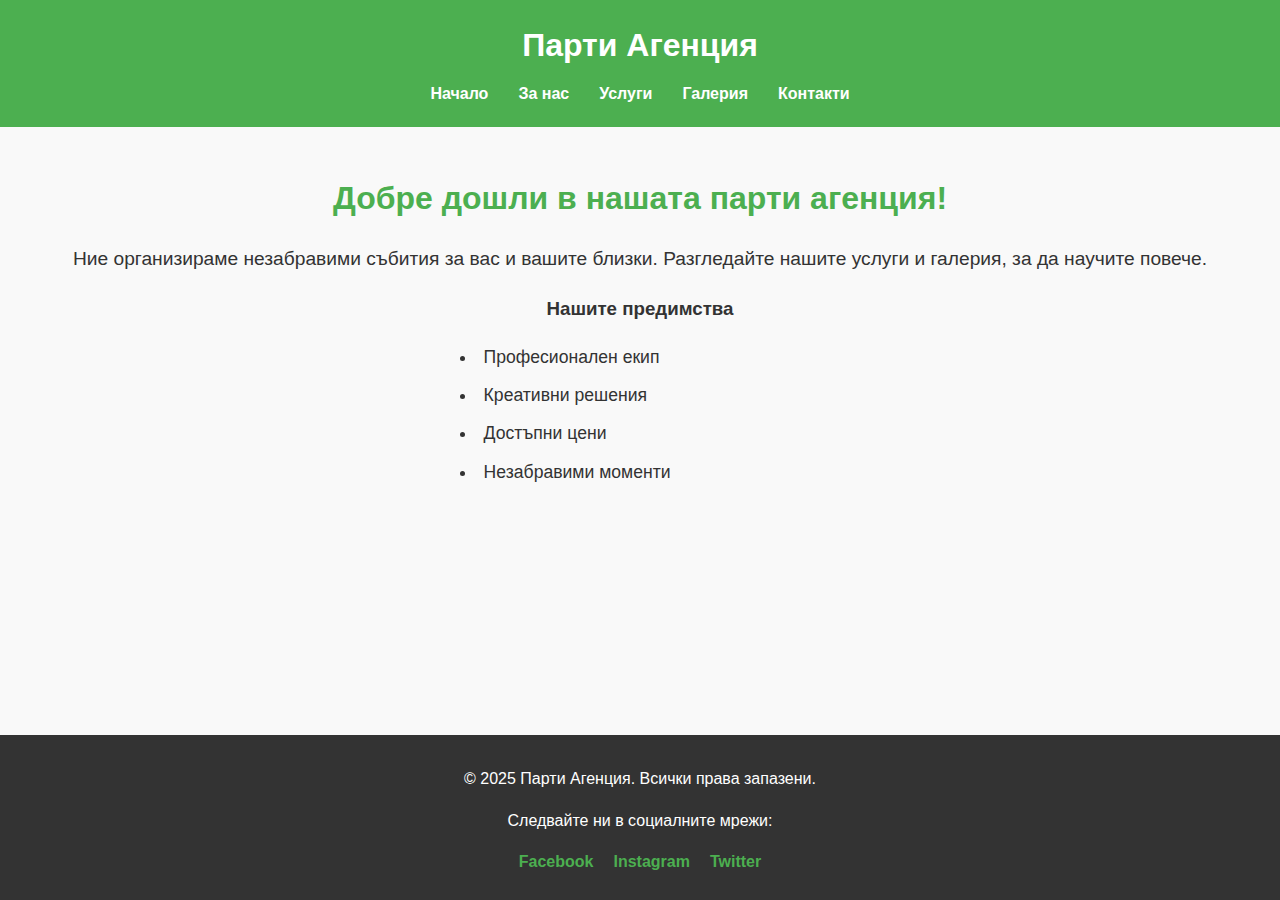
==== index.html @ 32fbdede "Initial commit" ====
<!DOCTYPE html>
<html lang="bg">

<head>
    <meta charset="UTF-8">
    <meta name="viewport" content="width=device-width, initial-scale=1.0">
    <meta name="description" content="Уебсайт на парти агенция">
    <title>Парти Агенция - Начало</title>
    <link rel="stylesheet" href="styles.css">
</head>

<body>
    <header>
        <div class="logo">
            <h1>Парти Агенция</h1>
        </div>
        <nav>
            <ul>
                <li><a href="index.html">Начало</a></li>
                <li><a href="about.html">За нас</a></li>
                <li><a href="services.html">Услуги</a></li>
                <li><a href="gallery.html">Галерия</a></li>
                <li><a href="contact.html">Контакти</a></li>
            </ul>
        </nav>
    </header>

    <main>
        <section class="welcome">
            <h2>Добре дошли в нашата парти агенция!</h2>
            <p>Ние организираме незабравими събития за вас и вашите близки. Разгледайте нашите услуги и галерия, за да
                научите повече.</p>
        </section>

        <section class="highlights">
            <h3>Нашите предимства</h3>
            <ul>
                <li>Професионален екип</li>
                <li>Креативни решения</li>
                <li>Достъпни цени</li>
                <li>Незабравими моменти</li>
            </ul>
        </section>
    </main>

    <footer>
        <p>© 2025 Парти Агенция. Всички права запазени.</p>
        <p>Следвайте ни в социалните мрежи:</p>
        <ul>
            <li><a href="#">Facebook</a></li>
            <li><a href="#">Instagram</a></li>
            <li><a href="#">Twitter</a></li>
        </ul>
    </footer>
</body>

</html>
---- styles.css ----
@import url('./styles/style.css');
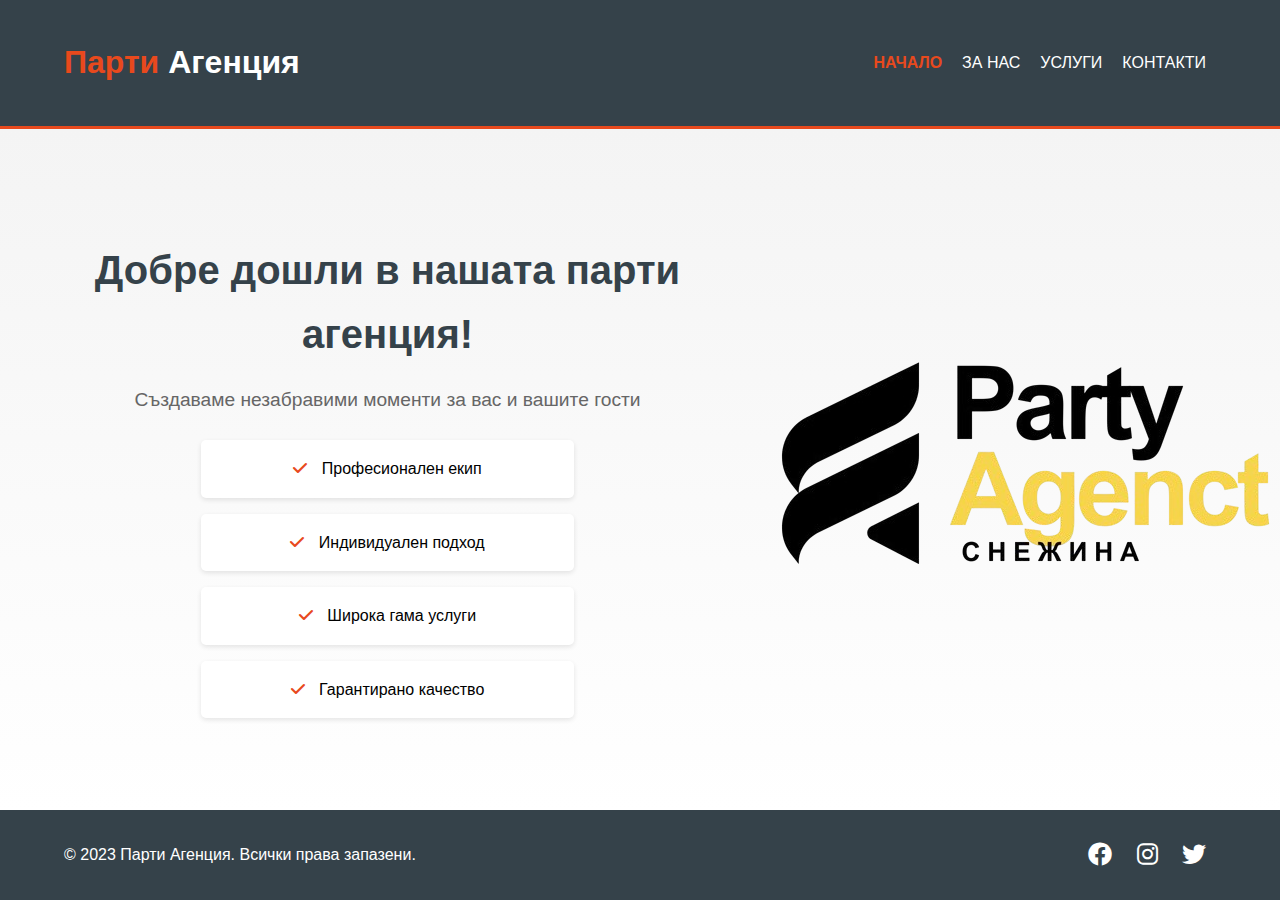
==== commit 72b6dcd5: "new design" ====
--- a/index.html
+++ b/index.html
@@ -4,53 +4,56 @@
 <head>
     <meta charset="UTF-8">
     <meta name="viewport" content="width=device-width, initial-scale=1.0">
-    <meta name="description" content="Уебсайт на парти агенция">
-    <title>Парти Агенция - Начало</title>
+    <title>Парти Агенция - Вашето незабравимо събитие</title>
     <link rel="stylesheet" href="styles.css">
+    <link rel="stylesheet" href="https://cdnjs.cloudflare.com/ajax/libs/font-awesome/6.0.0-beta3/css/all.min.css">
 </head>
 
 <body>
     <header>
-        <div class="logo">
-            <h1>Парти Агенция</h1>
+        <div class="container">
+            <div id="branding">
+                <h1><span class="highlight">Парти</span> Агенция</h1>
+            </div>
+            <nav>
+                <ul>
+                    <li class="current"><a href="#home">Начало</a></li>
+                    <li><a href="#about">За нас</a></li>
+                    <li><a href="#services">Услуги</a></li>
+                    <li><a href="#contact">Контакти</a></li>
+                </ul>
+            </nav>
         </div>
-        <nav>
-            <ul>
-                <li><a href="index.html">Начало</a></li>
-                <li><a href="about.html">За нас</a></li>
-                <li><a href="services.html">Услуги</a></li>
-                <li><a href="gallery.html">Галерия</a></li>
-                <li><a href="contact.html">Контакти</a></li>
-            </ul>
-        </nav>
     </header>
-
     <main>
-        <section class="welcome">
-            <h2>Добре дошли в нашата парти агенция!</h2>
-            <p>Ние организираме незабравими събития за вас и вашите близки. Разгледайте нашите услуги и галерия, за да
-                научите повече.</p>
-        </section>
-
-        <section class="highlights">
-            <h3>Нашите предимства</h3>
-            <ul>
-                <li>Професионален екип</li>
-                <li>Креативни решения</li>
-                <li>Достъпни цени</li>
-                <li>Незабравими моменти</li>
-            </ul>
-        </section>
+        <div class="wrapper">
+            <section id="welcome">
+                <div class="container">
+                    <h2>Добре дошли в нашата парти агенция!</h2>
+                    <p>Създаваме незабравими моменти за вас и вашите гости</p>
+                    <ul class="advantages">
+                        <li><i class="fas fa-check"></i> Професионален екип</li>
+                        <li><i class="fas fa-check"></i> Индивидуален подход</li>
+                        <li><i class="fas fa-check"></i> Широка гама услуги</li>
+                        <li><i class="fas fa-check"></i> Гарантирано качество</li>
+                    </ul>
+                </div>
+            </section>
+            <section class="image">
+                <img src="images/party-agency.png" alt="">
+            </section>
+        </div>
     </main>
 
     <footer>
-        <p>© 2025 Парти Агенция. Всички права запазени.</p>
-        <p>Следвайте ни в социалните мрежи:</p>
-        <ul>
-            <li><a href="#">Facebook</a></li>
-            <li><a href="#">Instagram</a></li>
-            <li><a href="#">Twitter</a></li>
-        </ul>
+        <div class="container">
+            <p>&copy; 2023 Парти Агенция. Всички права запазени.</p>
+            <div class="social-links">
+                <a href="#" aria-label="Facebook"><i class="fab fa-facebook"></i></a>
+                <a href="#" aria-label="Instagram"><i class="fab fa-instagram"></i></a>
+                <a href="#" aria-label="Twitter"><i class="fab fa-twitter"></i></a>
+            </div>
+        </div>
     </footer>
 </body>
 
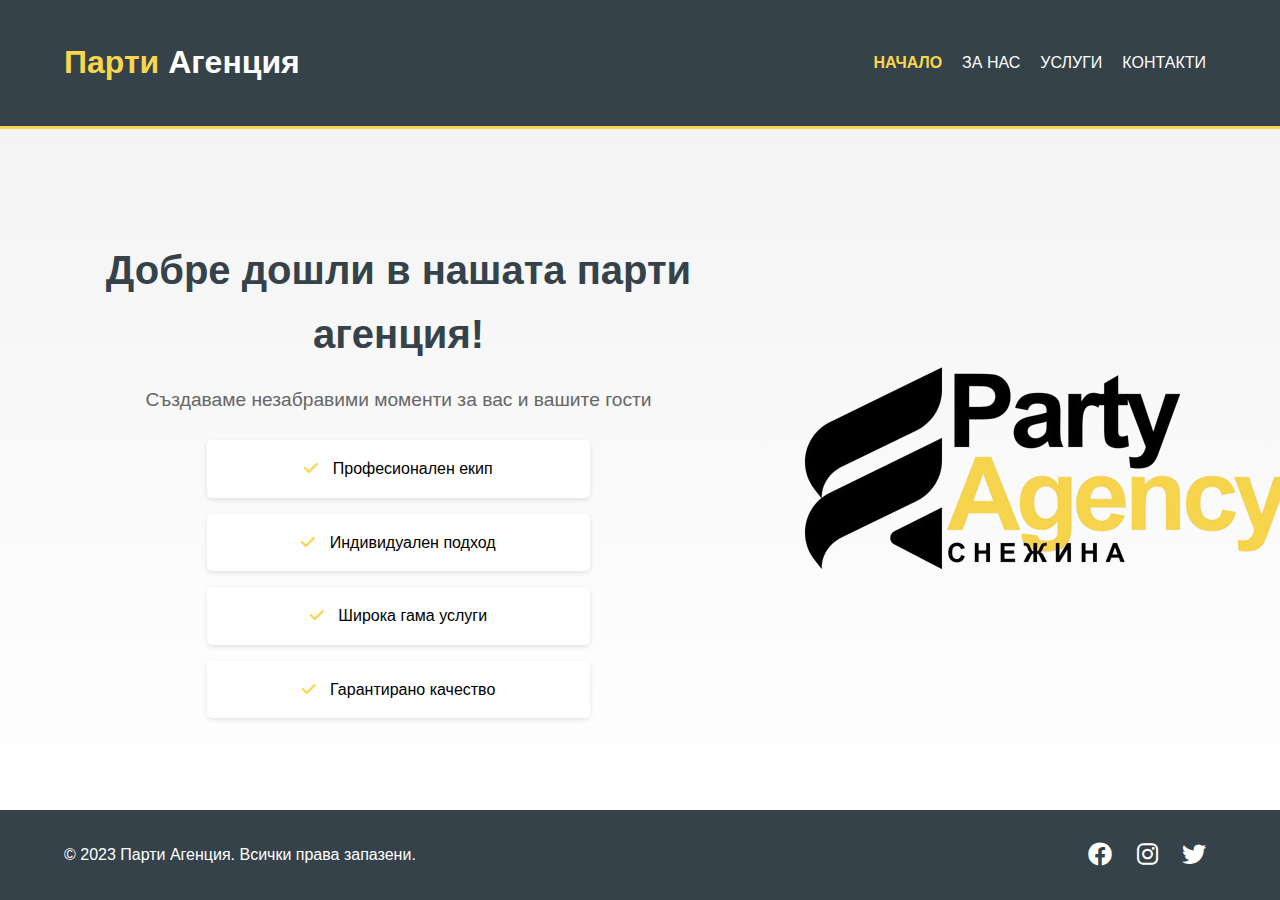
==== commit 26ee70da: "things" ====
--- a/index.html
+++ b/index.html
@@ -18,9 +18,9 @@
             <nav>
                 <ul>
                     <li class="current"><a href="#home">Начало</a></li>
-                    <li><a href="#about">За нас</a></li>
-                    <li><a href="#services">Услуги</a></li>
-                    <li><a href="#contact">Контакти</a></li>
+                    <li><a href="./about.html">За нас</a></li>
+                    <li><a href="./services.html">Услуги</a></li>
+                    <li><a href="./contacts.html">Контакти</a></li>
                 </ul>
             </nav>
         </div>
--- a/styles.css
+++ b/styles.css
@@ -1 +1,31 @@
-@import url('./styles/style.css');
+@import url('./styles/nav.css');
+@import url('./styles/main.css');
+@import url('./styles/contacts.css');
+@import url('./styles/about.css');
+@import url('./styles/services.css');
+@import url('./styles/about.css');
+@import url('./styles/footer.css');
+
+:root {
+    --main-bg: #35424a;
+    --secondary-bg: #f8d64d;
+}
+
+body {
+    font-family: Arial, sans-serif;
+    margin: 0;
+    padding: 0;
+    line-height: 1.6;
+    display: flex;
+    flex-direction: column;
+    min-height: 100vh;
+    min-width: 100vw;
+    /* overflow-y: hidden; */
+}
+
+main {
+    flex: 1;
+    display: flex;
+    align-items: center;
+    background: linear-gradient(to bottom, #f4f4f4, #ffffff);
+}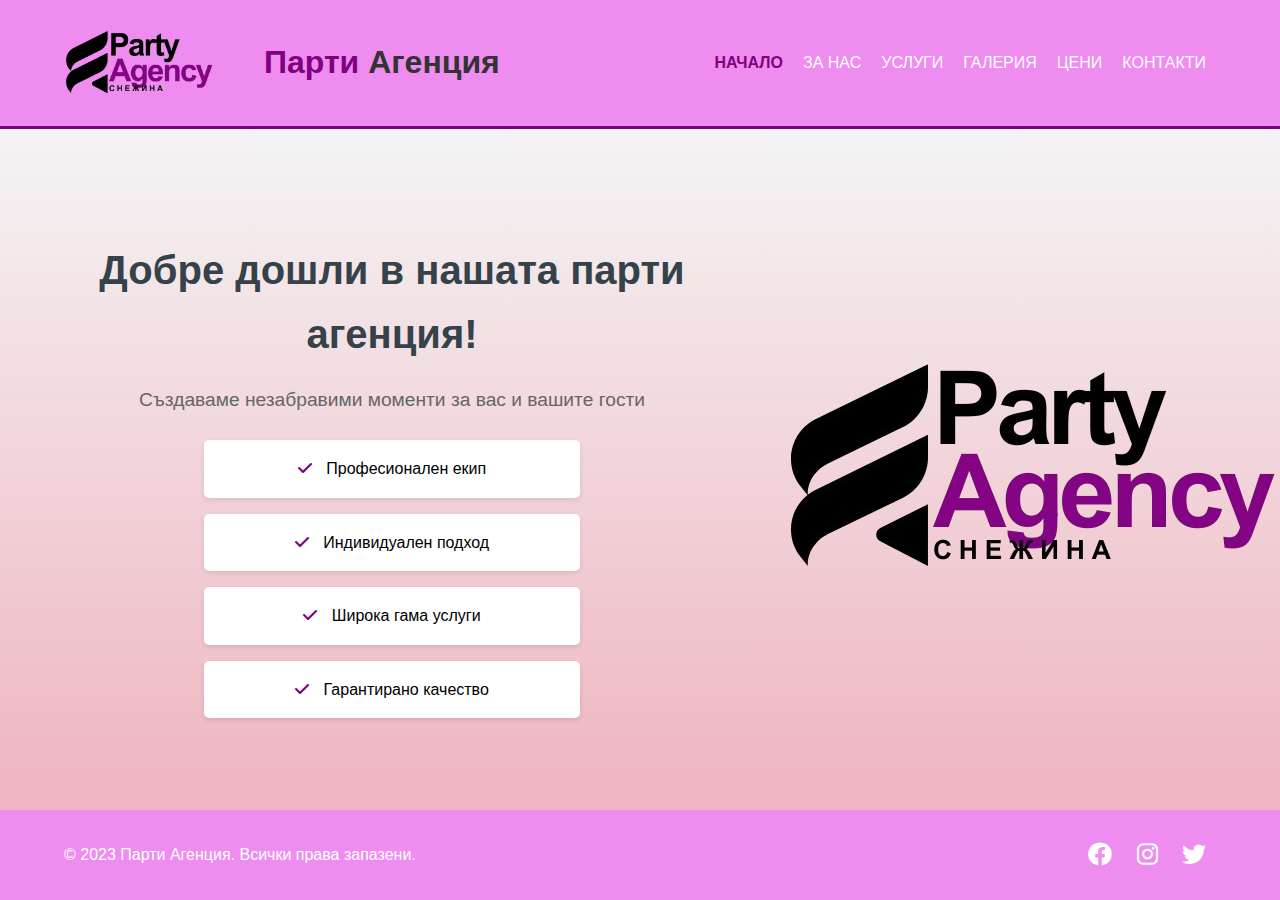
==== commit ccaf4409: "nav img added + media" ====
--- a/index.html
+++ b/index.html
@@ -13,6 +13,7 @@
     <header>
         <div class="container">
             <div id="branding">
+                <img src="images/party-agency.png" alt="">
                 <h1><span class="highlight">Парти</span> Агенция</h1>
             </div>
             <nav>
@@ -20,6 +21,8 @@
                     <li class="current"><a href="#home">Начало</a></li>
                     <li><a href="./about.html">За нас</a></li>
                     <li><a href="./services.html">Услуги</a></li>
+                    <li><a href="./gallery.html">Галерия</a></li>
+                    <li><a href="./prices.html">Цени</a></li>
                     <li><a href="./contacts.html">Контакти</a></li>
                 </ul>
             </nav>
--- a/styles.css
+++ b/styles.css
@@ -4,11 +4,13 @@
 @import url('./styles/about.css');
 @import url('./styles/services.css');
 @import url('./styles/about.css');
+@import url('./styles/gallery.css');
+@import url('./styles/prices.css');
 @import url('./styles/footer.css');
 
 :root {
-    --main-bg: #35424a;
-    --secondary-bg: #f8d64d;
+    --main-bg: rgba(232, 88, 232, 0.692);
+    --secondary-bg: purple;
 }
 
 body {
@@ -20,12 +22,11 @@
     flex-direction: column;
     min-height: 100vh;
     min-width: 100vw;
-    /* overflow-y: hidden; */
 }
 
 main {
     flex: 1;
     display: flex;
     align-items: center;
-    background: linear-gradient(to bottom, #f4f4f4, #ffffff);
+    background: linear-gradient(to bottom, #f4f4f4, #efb4bf);
 }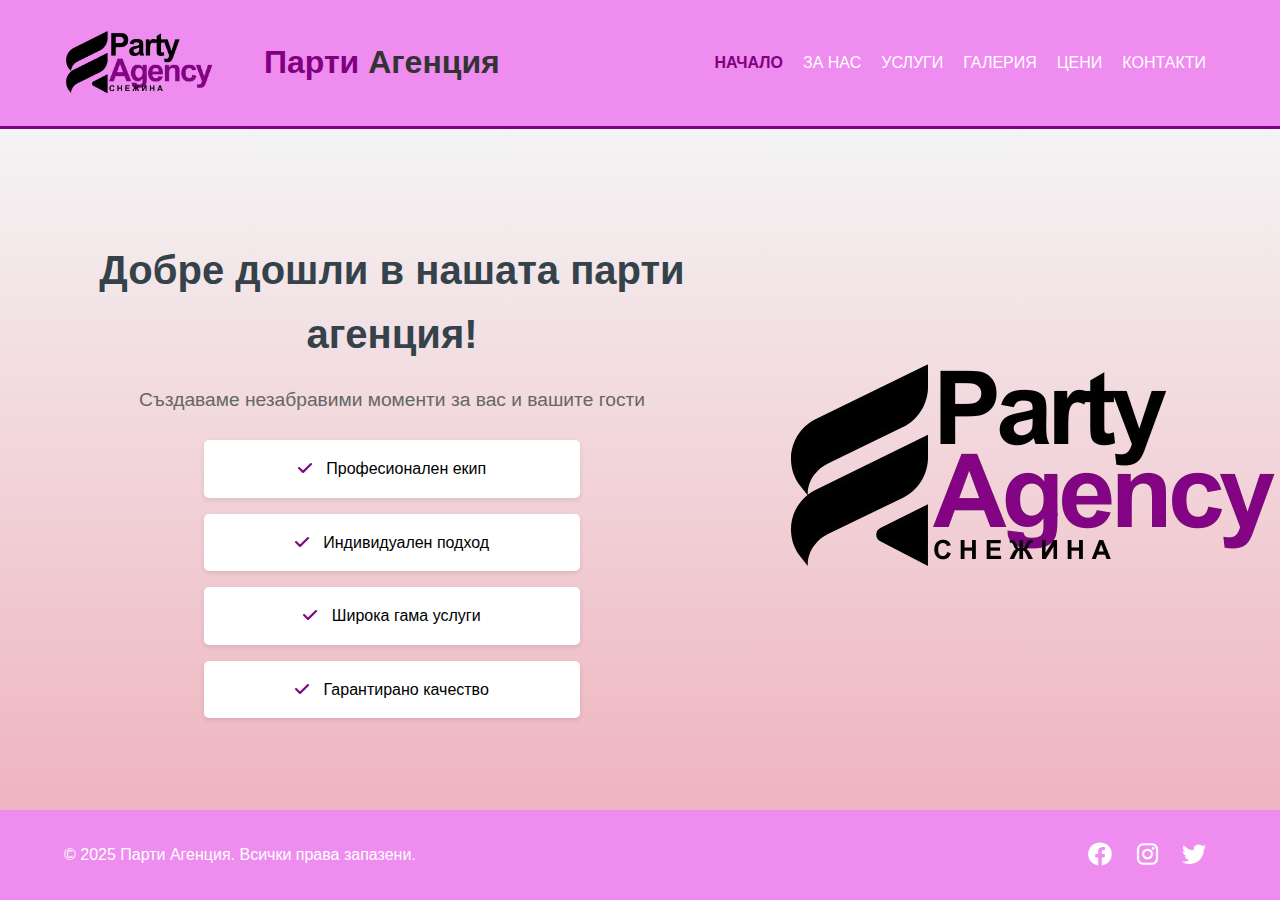
==== commit 1047187e: "footer year update" ====
--- a/index.html
+++ b/index.html
@@ -50,7 +50,7 @@
 
     <footer>
         <div class="container">
-            <p>&copy; 2023 Парти Агенция. Всички права запазени.</p>
+            <p>&copy; 2025 Парти Агенция. Всички права запазени.</p>
             <div class="social-links">
                 <a href="#" aria-label="Facebook"><i class="fab fa-facebook"></i></a>
                 <a href="#" aria-label="Instagram"><i class="fab fa-instagram"></i></a>
